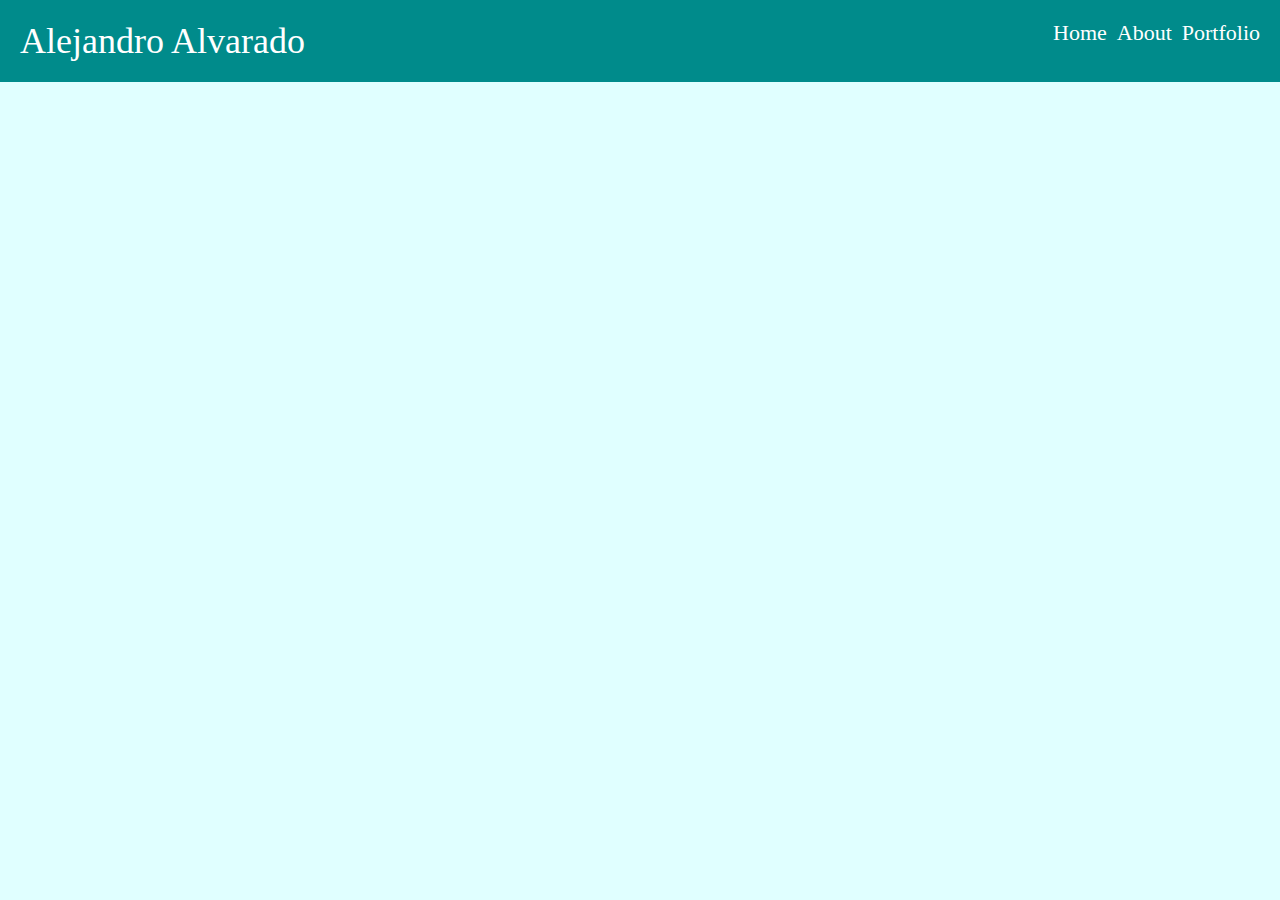
==== About.html @ 3b730012 "Add files via upload" ====
<!DOCTYPE html>
<html lang="en">
  <head>
    <link rel="stylesheet" href="style.css" />
    <script src="./javascript.js"></script>
    <title>About</title>
  </head>
  <body>
    <div>
      <div class="header">
        <div class="name">Alejandro Alvarado</div>
        <div class="menuNavigation">
        
          <a class="link" href="index.html">Home</a>
          <a class="link" href="about.html">About</a>
          <a class="link" href="portfolio.html">Portfolio</a>
        
      </div>
    </div>





  </body>
</html>
---- style.css ----
html,
body {
  margin: 0;
  padding: 0;
  background-color: lightcyan;
}

/* Header styling */
.header {
  background: darkcyan;
  display: flex;
  justify-content: space-between;
  padding: 20px;
}

.name {
  font-size: 36px;
  color: white;
}

.menuNavigation {
  padding: 0;
  margin: 0;
  list-style: none;
  display: flex;
  gap: 10px;
}
/* .menuNavigation ul li {
  font-size: 22px;
  display: inline;
  color: white;
} */
.link {
  text-decoration: none;
  font-size: 22px;
  color: white;
}
/* Home Stying */
.pageHome {
  /* background-color: red; */
  /* display: flex;
  justify-content: space-between; */
  padding: 100px 500px;
  margin: 200;
}
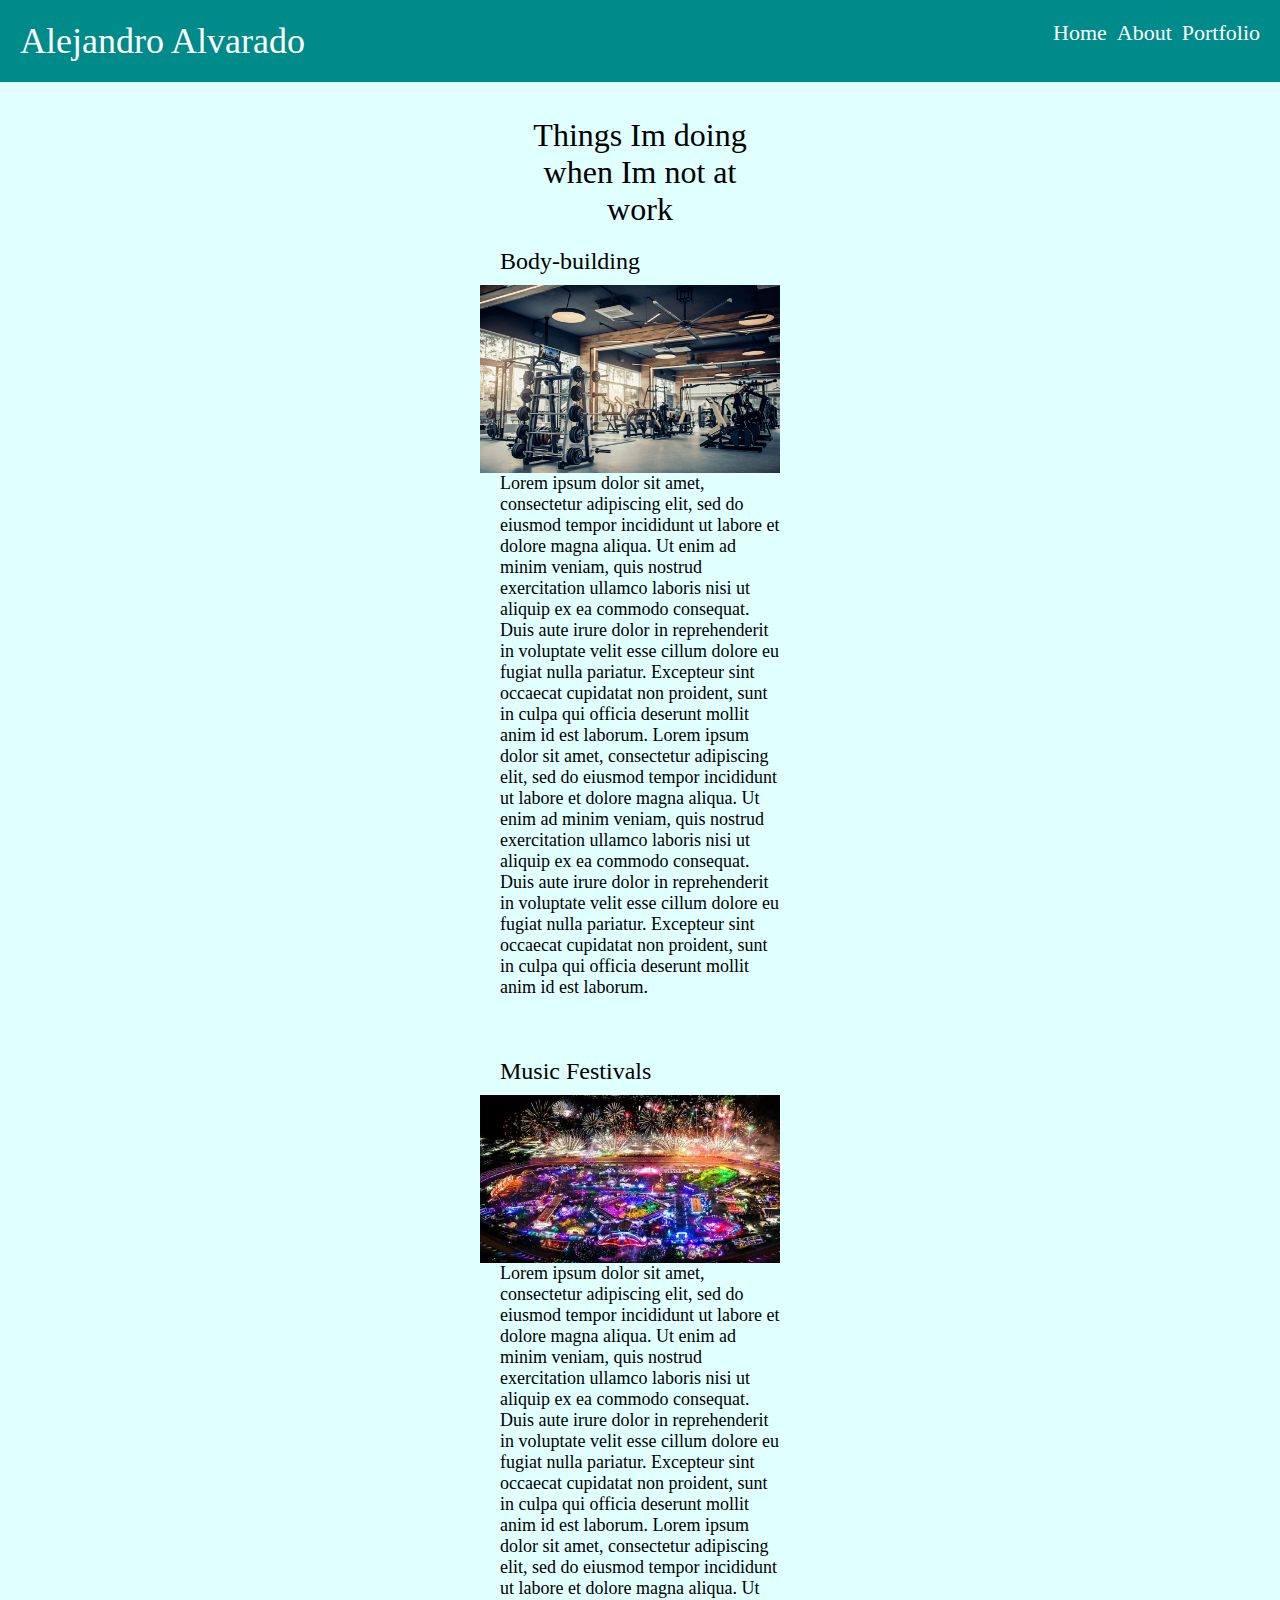
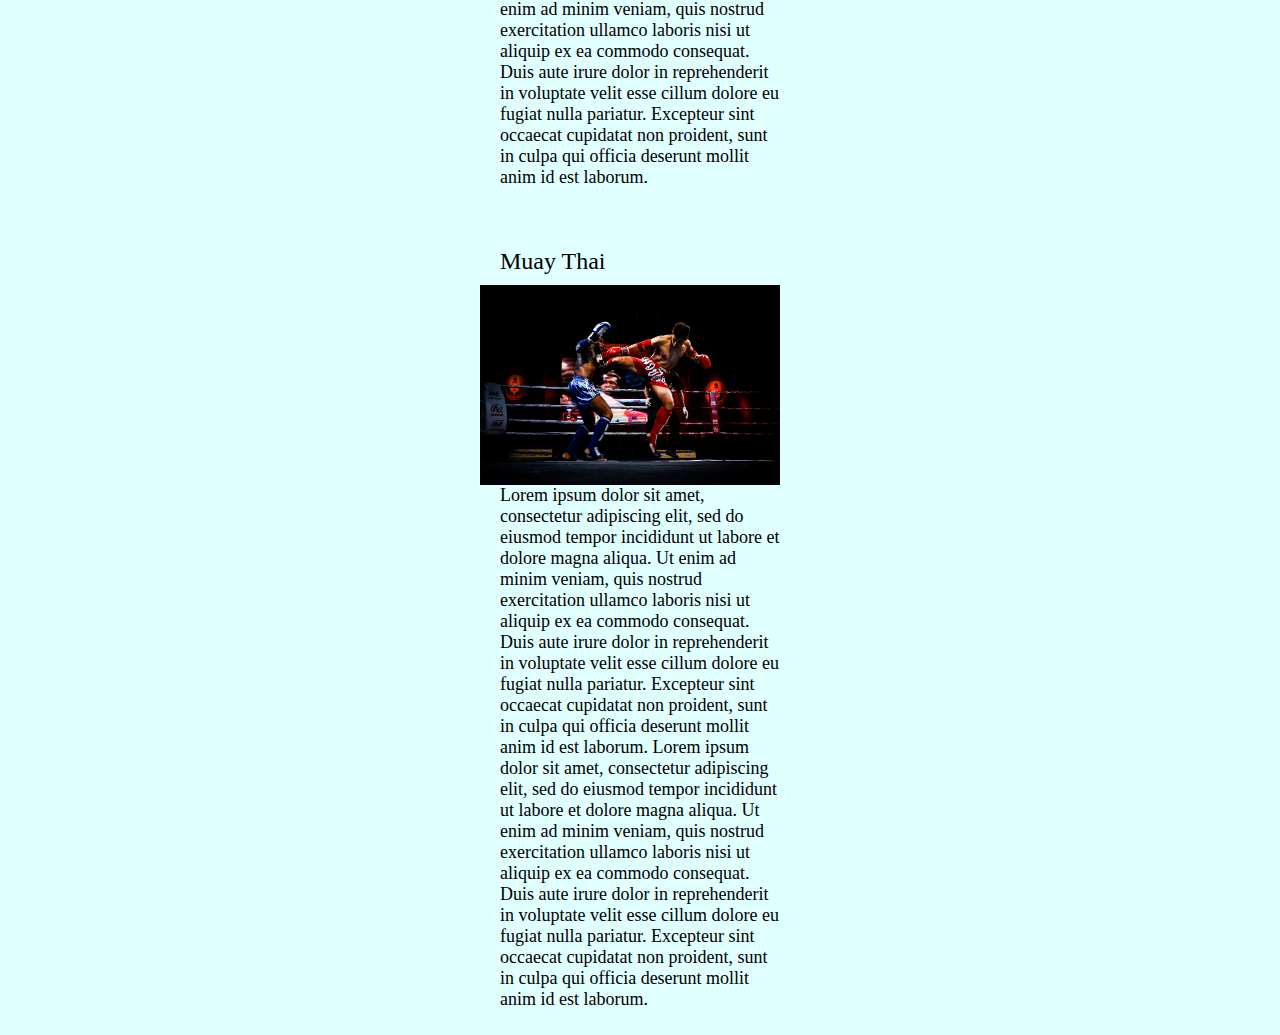
==== commit 8d2d6d37: "Add files via upload" ====
--- a/About.html
+++ b/About.html
@@ -10,17 +10,69 @@
       <div class="header">
         <div class="name">Alejandro Alvarado</div>
         <div class="menuNavigation">
-        
           <a class="link" href="index.html">Home</a>
           <a class="link" href="about.html">About</a>
           <a class="link" href="portfolio.html">Portfolio</a>
-        
+        </div>
       </div>
     </div>
-
-
-
-
-
+    <div class="pageHome">
+      <div class="titleBig">Things Im doing when Im not at work</div>
+      <div class="titleSmall">Body-building</div>
+      <div><img class="imgFrmt" src="gym.jpg" /></div>
+      <div class="content">
+        Lorem ipsum dolor sit amet, consectetur adipiscing elit, sed do eiusmod
+        tempor incididunt ut labore et dolore magna aliqua. Ut enim ad minim
+        veniam, quis nostrud exercitation ullamco laboris nisi ut aliquip ex ea
+        commodo consequat. Duis aute irure dolor in reprehenderit in voluptate
+        velit esse cillum dolore eu fugiat nulla pariatur. Excepteur sint
+        occaecat cupidatat non proident, sunt in culpa qui officia deserunt
+        mollit anim id est laborum. Lorem ipsum dolor sit amet, consectetur
+        adipiscing elit, sed do eiusmod tempor incididunt ut labore et dolore
+        magna aliqua. Ut enim ad minim veniam, quis nostrud exercitation ullamco
+        laboris nisi ut aliquip ex ea commodo consequat. Duis aute irure dolor
+        in reprehenderit in voluptate velit esse cillum dolore eu fugiat nulla
+        pariatur. Excepteur sint occaecat cupidatat non proident, sunt in culpa
+        qui officia deserunt mollit anim id est laborum.
+      </div>
+    </div>
+    <div class="pageHome">
+      <div class="titleSmall">Music Festivals</div>
+      <div><img class="imgFrmt" src="edc.jpg" /></div>
+      <div class="content">
+        Lorem ipsum dolor sit amet, consectetur adipiscing elit, sed do eiusmod
+        tempor incididunt ut labore et dolore magna aliqua. Ut enim ad minim
+        veniam, quis nostrud exercitation ullamco laboris nisi ut aliquip ex ea
+        commodo consequat. Duis aute irure dolor in reprehenderit in voluptate
+        velit esse cillum dolore eu fugiat nulla pariatur. Excepteur sint
+        occaecat cupidatat non proident, sunt in culpa qui officia deserunt
+        mollit anim id est laborum. Lorem ipsum dolor sit amet, consectetur
+        adipiscing elit, sed do eiusmod tempor incididunt ut labore et dolore
+        magna aliqua. Ut enim ad minim veniam, quis nostrud exercitation ullamco
+        laboris nisi ut aliquip ex ea commodo consequat. Duis aute irure dolor
+        in reprehenderit in voluptate velit esse cillum dolore eu fugiat nulla
+        pariatur. Excepteur sint occaecat cupidatat non proident, sunt in culpa
+        qui officia deserunt mollit anim id est laborum.
+      </div>
+    </div>
+    <div class="pageHome">
+      <div class="titleSmall">Muay Thai</div>
+      <div><img class="imgFrmt" src="muaythai.jpg" /></div>
+      <div class="content">
+        Lorem ipsum dolor sit amet, consectetur adipiscing elit, sed do eiusmod
+        tempor incididunt ut labore et dolore magna aliqua. Ut enim ad minim
+        veniam, quis nostrud exercitation ullamco laboris nisi ut aliquip ex ea
+        commodo consequat. Duis aute irure dolor in reprehenderit in voluptate
+        velit esse cillum dolore eu fugiat nulla pariatur. Excepteur sint
+        occaecat cupidatat non proident, sunt in culpa qui officia deserunt
+        mollit anim id est laborum. Lorem ipsum dolor sit amet, consectetur
+        adipiscing elit, sed do eiusmod tempor incididunt ut labore et dolore
+        magna aliqua. Ut enim ad minim veniam, quis nostrud exercitation ullamco
+        laboris nisi ut aliquip ex ea commodo consequat. Duis aute irure dolor
+        in reprehenderit in voluptate velit esse cillum dolore eu fugiat nulla
+        pariatur. Excepteur sint occaecat cupidatat non proident, sunt in culpa
+        qui officia deserunt mollit anim id est laborum.
+      </div>
+    </div>
   </body>
 </html>
--- a/style.css
+++ b/style.css
@@ -25,11 +25,7 @@
   display: flex;
   gap: 10px;
 }
-/* .menuNavigation ul li {
-  font-size: 22px;
-  display: inline;
-  color: white;
-} */
+
 .link {
   text-decoration: none;
   font-size: 22px;
@@ -38,8 +34,46 @@
 /* Home Stying */
 .pageHome {
   /* background-color: red; */
-  /* display: flex;
-  justify-content: space-between; */
-  padding: 100px 500px;
+  padding: 25px 500px;
   margin: 200;
+  /* border: 10px solid black; */
 }
+
+/* Imagine styling */
+.imgFrmt {
+  display: flex;
+  width: 300px;
+  float: right;
+}
+.imgFrmtThree {
+  width: 300px;
+  float: left;
+}
+/* Content Styling  */
+.titleBig {
+  font-size: 32px;
+  text-align: center;
+  padding: 10px;
+  /* border: 5px solid black; */
+}
+.titleSmall {
+  font-size: 24px;
+  padding: 10px 0px;
+}
+.titleSmallRight {
+  font-size: 24px;
+  padding: 10px 0px;
+  text-align: right;
+}
+.content {
+  font-size: 18px;
+}
+.quote {
+  font-size: 22px;
+  font-style: italic;
+  padding: 200px 0px;
+}
+
+/* .right {
+  text-align: right;
+} */
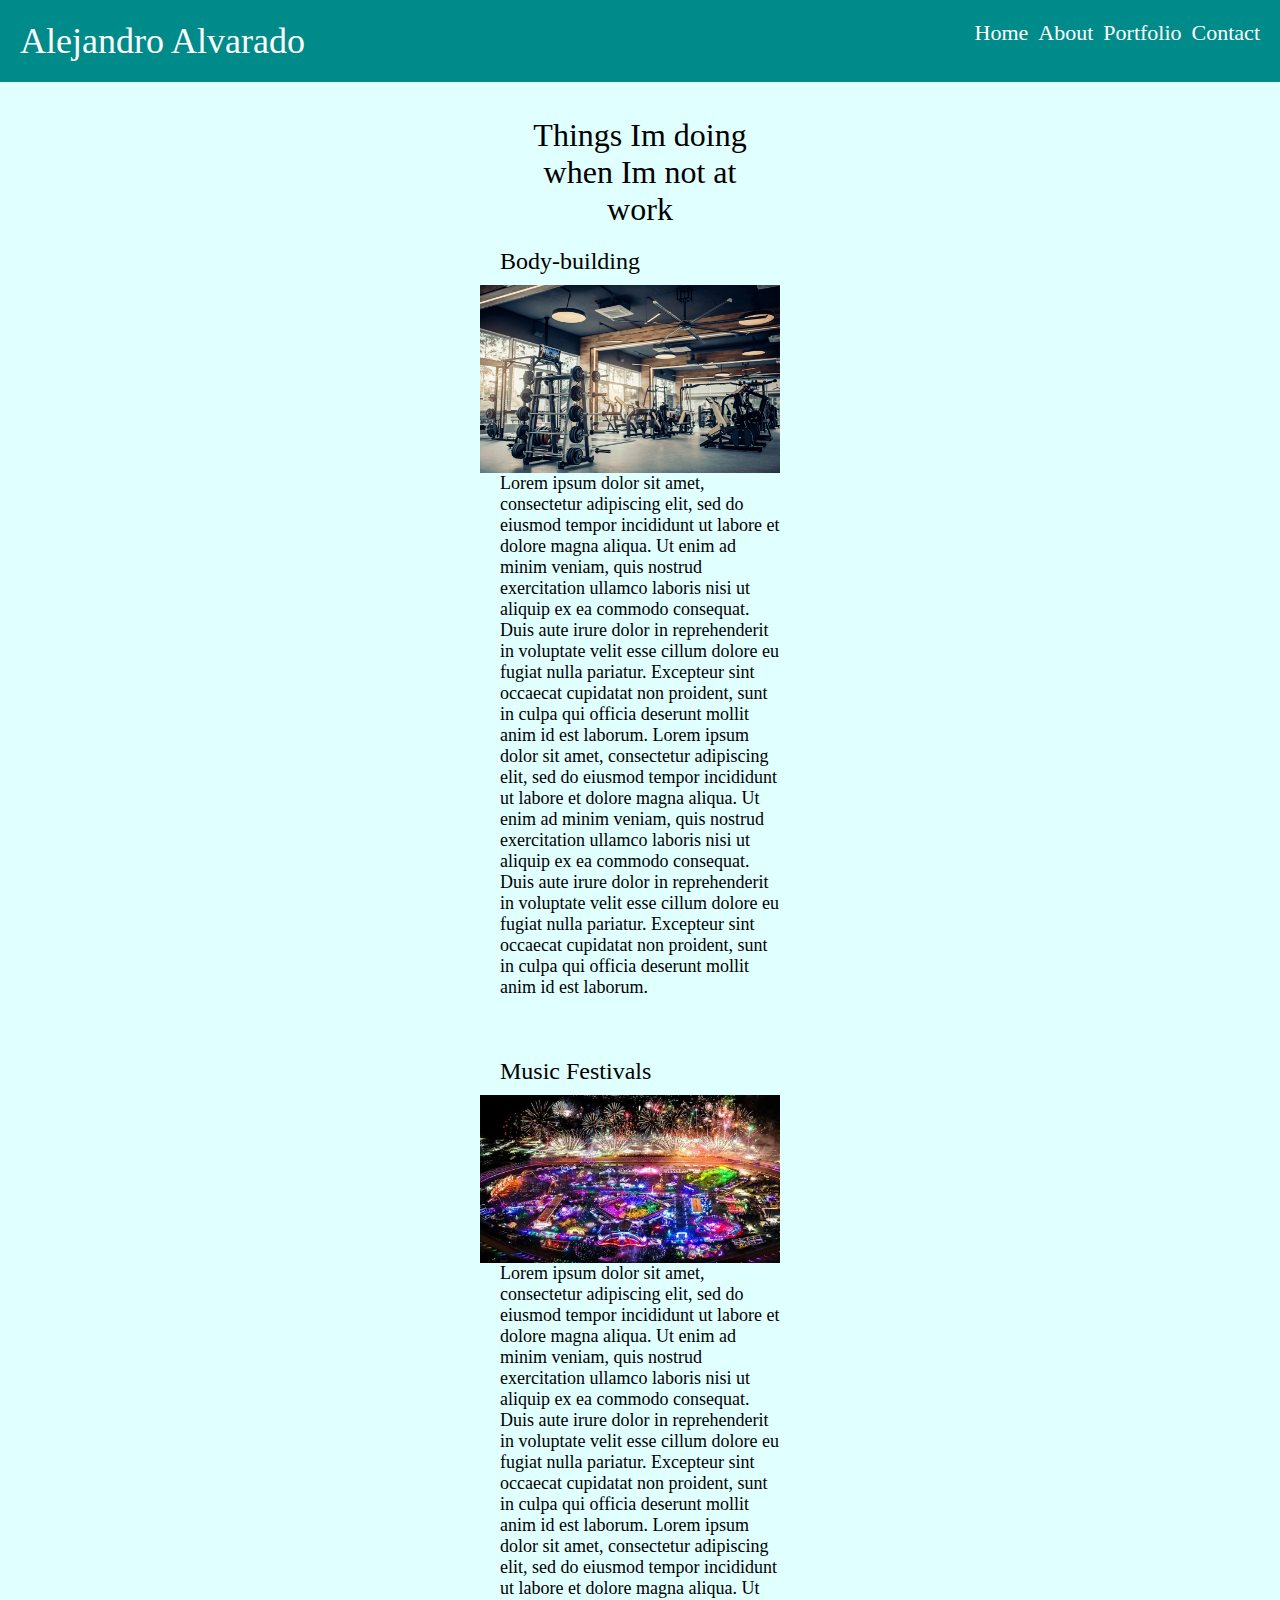
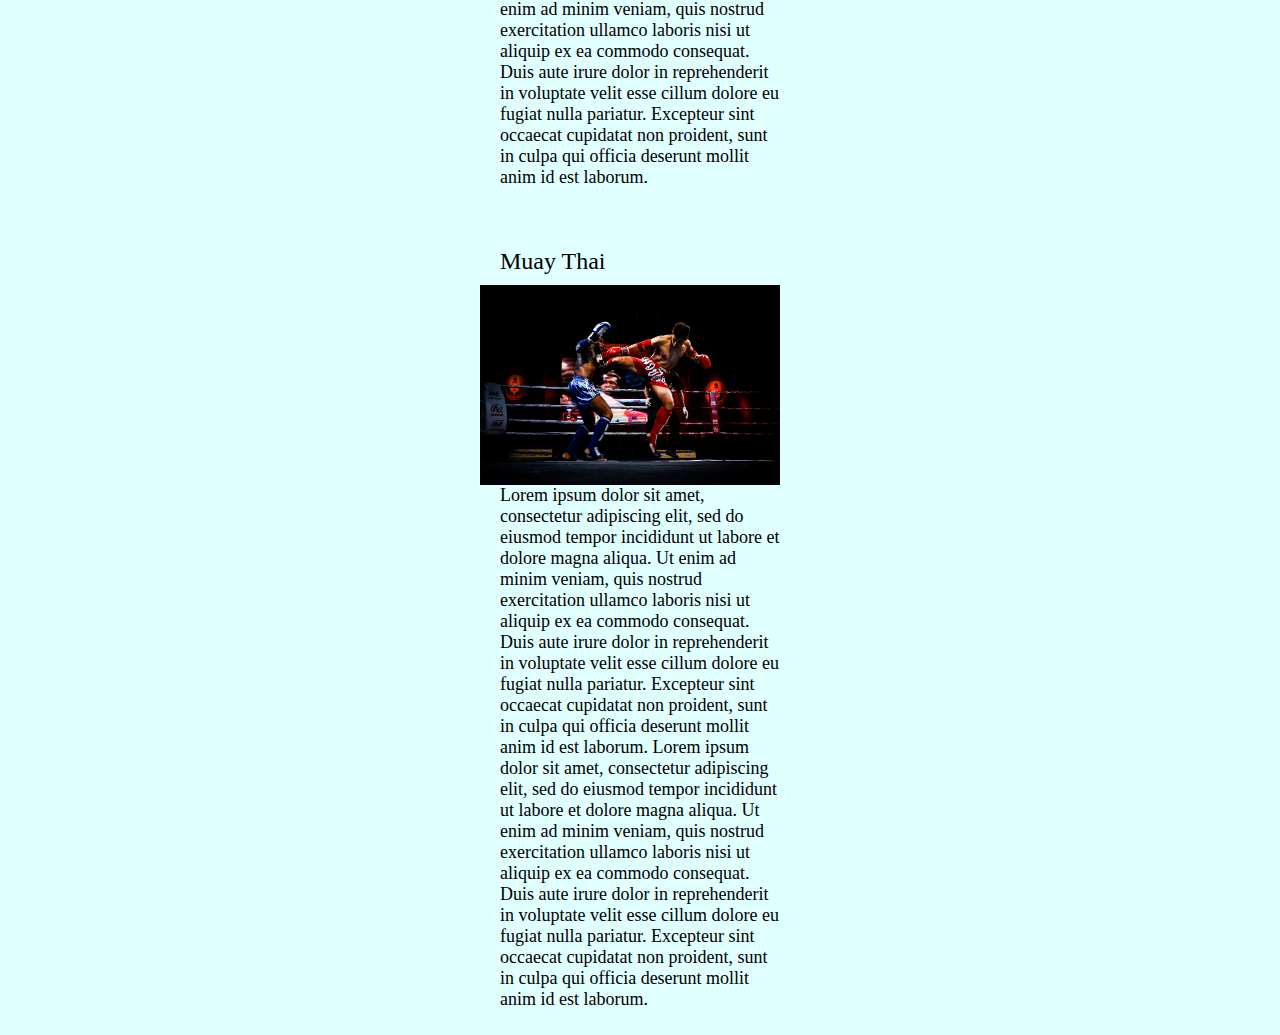
==== commit 9e10bed5: "Add files via upload" ====
--- a/About.html
+++ b/About.html
@@ -13,6 +13,7 @@
           <a class="link" href="index.html">Home</a>
           <a class="link" href="about.html">About</a>
           <a class="link" href="portfolio.html">Portfolio</a>
+          <a class="link" href="contact.html">Contact</a>
         </div>
       </div>
     </div>
--- a/style.css
+++ b/style.css
@@ -77,3 +77,14 @@
 /* .right {
   text-align: right;
 } */
+/* Contact page  */
+.contact {
+  /* text-align: center; */
+  display: flex;
+}
+.border {
+  /* border: 5px solid black; */
+  background-color: lightblue;
+  padding: 10px 50px;
+  margin: 0;
+}
